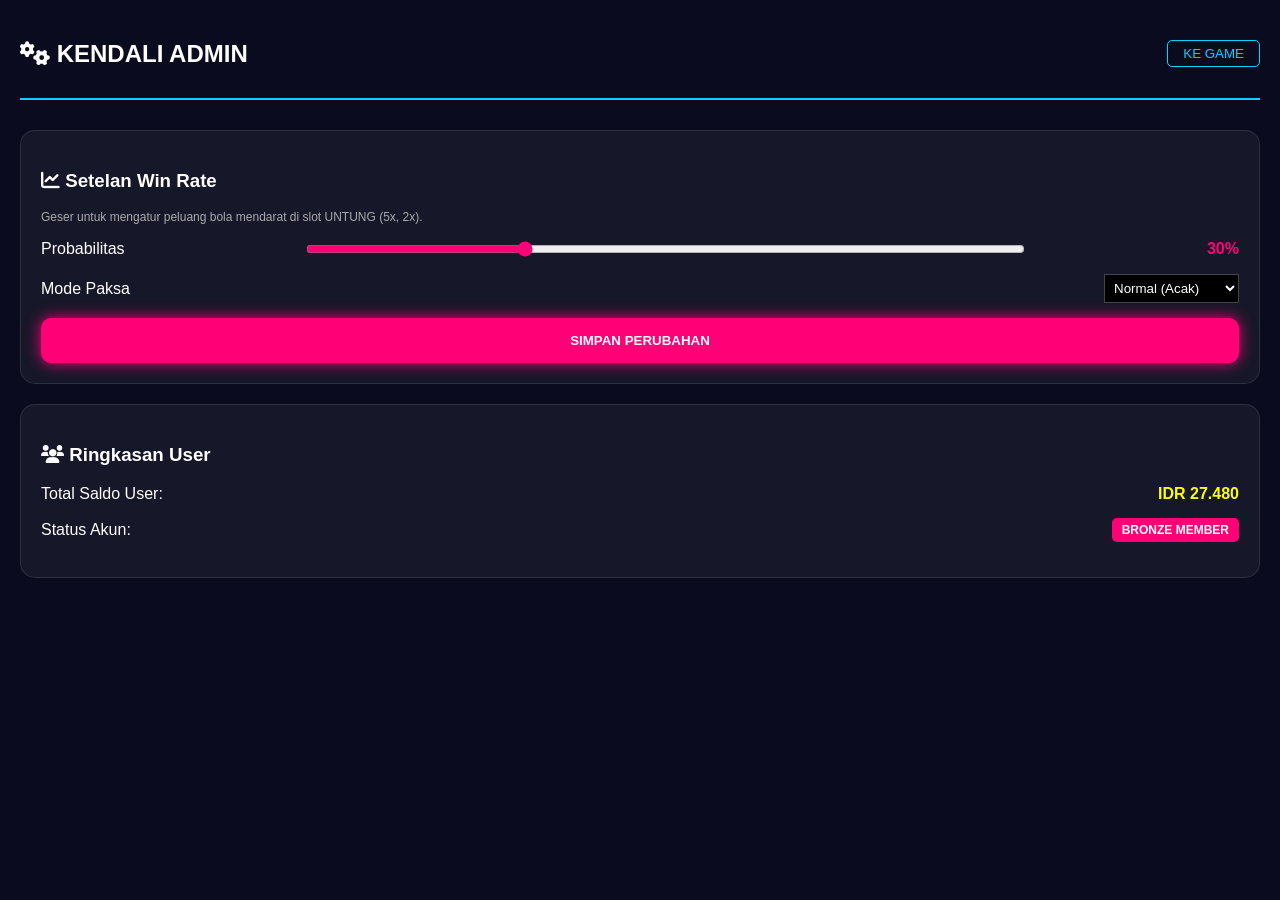
==== admin.html @ c0b7d529 "Create admin.html" ====
<!DOCTYPE html>
<html lang="id">
<head>
    <meta charset="UTF-8">
    <meta name="viewport" content="width=device-width, initial-scale=1.0">
    <title>DASHBOARD ADMIN - NEON PLINKO</title>
    <link rel="stylesheet" href="https://cdnjs.cloudflare.com/ajax/libs/font-awesome/6.0.0/css/all.min.css">
    <style>
        :root {
            --neon-pink: #ff0077;
            --neon-blue: #00d4ff;
            --neon-gold: #fbff00;
            --bg-dark: #0a0b1e;
        }

        body {
            background: var(--bg-dark);
            color: white;
            font-family: 'Segoe UI', sans-serif;
            margin: 0;
            padding: 20px;
        }

        .header {
            border-bottom: 2px solid var(--neon-blue);
            padding-bottom: 10px;
            margin-bottom: 30px;
            display: flex;
            justify-content: space-between;
            align-items: center;
        }

        .card {
            background: rgba(255, 255, 255, 0.05);
            border: 1px solid rgba(255, 255, 255, 0.1);
            border-radius: 15px;
            padding: 20px;
            margin-bottom: 20px;
        }

        .setting-row {
            display: flex;
            justify-content: space-between;
            align-items: center;
            margin: 15px 0;
        }

        input[type="range"] {
            width: 60%;
            accent-color: var(--neon-pink);
        }

        .btn-save {
            width: 100%;
            padding: 15px;
            background: var(--neon-pink);
            border: none;
            border-radius: 10px;
            color: white;
            font-weight: bold;
            box-shadow: 0 0 15px var(--neon-pink);
            cursor: pointer;
        }

        .status-badge {
            padding: 5px 10px;
            border-radius: 5px;
            font-size: 12px;
            font-weight: bold;
        }

        .status-win { background: var(--neon-pink); color: white; }
        .status-lose { background: var(--neon-blue); color: black; }
    </style>
</head>
<body>

    <div class="header">
        <h2><i class="fa-solid fa-gears"></i> KENDALI ADMIN</h2>
        <button onclick="location.href='game.html'" style="background:none; border:1px solid var(--neon-blue); color:var(--neon-blue); padding:5px 15px; border-radius:5px;">KE GAME</button>
    </div>

    <div class="card">
        <h3><i class="fa-solid fa-chart-line"></i> Setelan Win Rate</h3>
        <p style="font-size: 12px; color: #aaa;">Geser untuk mengatur peluang bola mendarat di slot UNTUNG (5x, 2x).</p>
        
        <div class="setting-row">
            <span>Probabilitas</span>
            <input type="range" id="winRange" min="0" max="100" value="30" oninput="updateVal(this.value)">
            <b id="winVal" style="color: var(--neon-pink);">30%</b>
        </div>

        <div class="setting-row">
            <span>Mode Paksa</span>
            <select id="forceResult" style="background:#000; color:white; border:1px solid #444; padding:5px;">
                <option value="none">Normal (Acak)</option>
                <option value="0">Pojok Kiri (5x)</option>
                <option value="3">Tengah (0.2x)</option>
                <option value="6">Pojok Kanan (5x)</option>
            </select>
        </div>
        
        <button class="btn-save" onclick="saveSettings()">SIMPAN PERUBAHAN</button>
    </div>

    <div class="card">
        <h3><i class="fa-solid fa-users"></i> Ringkasan User</h3>
        <div class="setting-row">
            <span>Total Saldo User:</span>
            <span id="totalUserBalance" style="color: var(--neon-gold); font-weight: bold;">IDR 27.480</span>
        </div>
        <div class="setting-row">
            <span>Status Akun:</span>
            <span class="status-badge status-win">BRONZE MEMBER</span>
        </div>
    </div>

    <script>
        function updateVal(v) {
            document.getElementById('winVal').innerText = v + "%";
        }

        function saveSettings() {
            const winRate = document.getElementById('winRange').value / 100;
            const force = document.getElementById('forceResult').value;
            
            // Simpan ke LocalStorage agar dibaca oleh game.html
            const settings = {
                winRate: winRate,
                forceResult: force === "none" ? null : parseInt(force)
            };
            
            localStorage.setItem('admin_plinko_settings', JSON.stringify(settings));
            alert("Setelan Berhasil Disimpan! Bola sekarang akan mengikuti aturan baru.");
        }

        // Load data awal
        window.onload = () => {
            const saved = JSON.parse(localStorage.getItem('admin_plinko_settings'));
            if(saved) {
                document.getElementById('winRange').value = saved.winRate * 100;
                document.getElementById('winVal').innerText = (saved.winRate * 100) + "%";
                if(saved.forceResult !== null) document.getElementById('forceResult').value = saved.forceResult;
            }
            
            const balance = localStorage.getItem('user_balance') || "27.480";
            document.getElementById('totalUserBalance').innerText = "IDR " + balance;
        };
    </script>
</body>
</html>
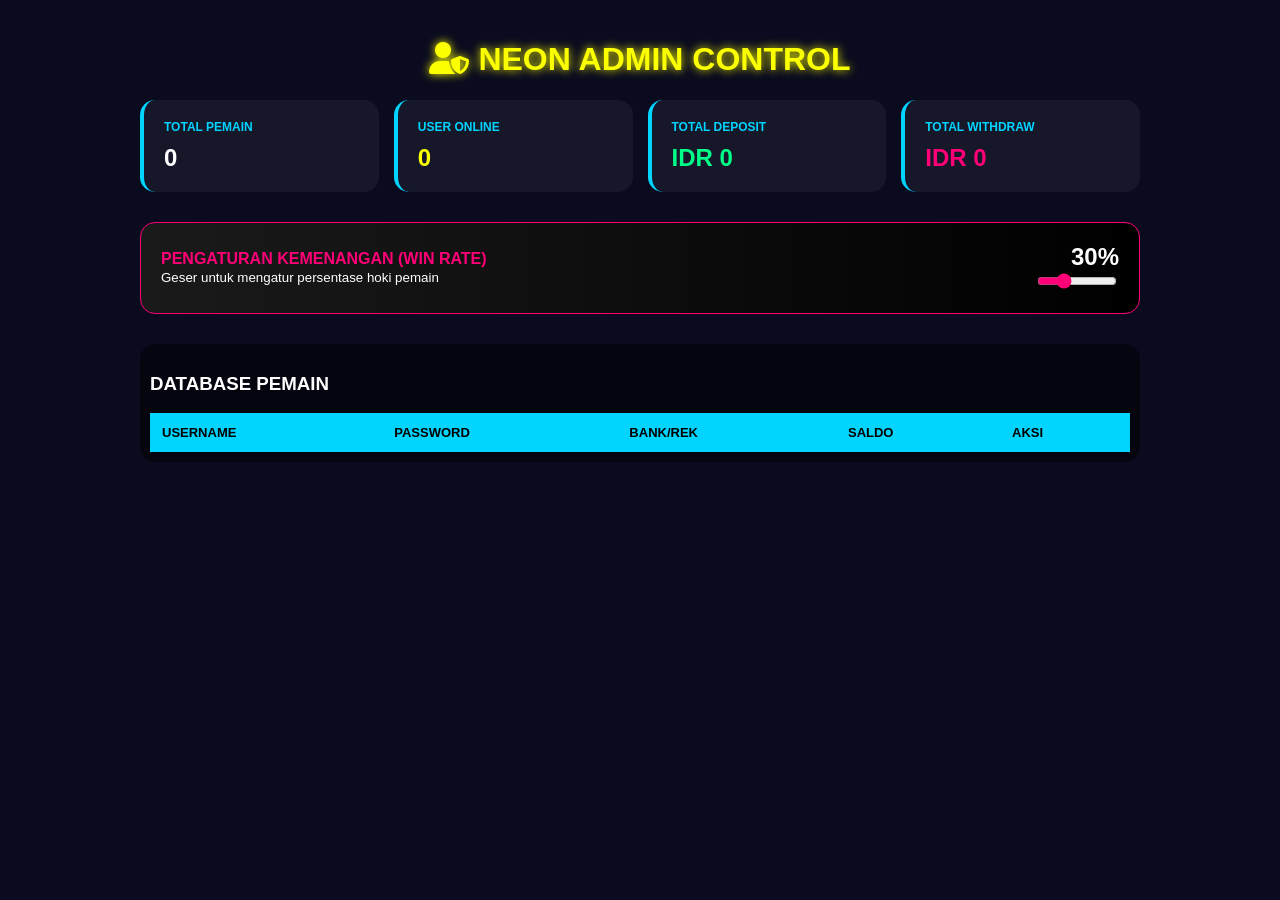
==== commit b39067b5: "Update admin.html" ====
--- a/admin.html
+++ b/admin.html
@@ -3,149 +3,175 @@
 <head>
     <meta charset="UTF-8">
     <meta name="viewport" content="width=device-width, initial-scale=1.0">
-    <title>DASHBOARD ADMIN - NEON PLINKO</title>
+    <title>ADMIN PANEL - NEON PLINKO</title>
     <link rel="stylesheet" href="https://cdnjs.cloudflare.com/ajax/libs/font-awesome/6.0.0/css/all.min.css">
     <style>
-        :root {
-            --neon-pink: #ff0077;
-            --neon-blue: #00d4ff;
-            --neon-gold: #fbff00;
-            --bg-dark: #0a0b1e;
-        }
+        :root { --pink: #ff0077; --blue: #00d4ff; --yellow: #fbff00; --bg: #0a0b1e; }
+        body { background: var(--bg); color: white; font-family: 'Segoe UI', sans-serif; margin: 0; padding: 20px; }
+        
+        .admin-container { max-width: 1000px; margin: auto; }
+        h1 { color: var(--yellow); text-shadow: 0 0 10px var(--yellow); text-align: center; }
 
-        body {
-            background: var(--bg-dark);
-            color: white;
-            font-family: 'Segoe UI', sans-serif;
-            margin: 0;
-            padding: 20px;
-        }
+        /* DASHBOARD STATS */
+        .stats-grid { display: grid; grid-template-columns: repeat(auto-fit, minmax(200px, 1fr)); gap: 15px; margin-bottom: 30px; }
+        .stat-card { background: rgba(255,255,255,0.05); padding: 20px; border-radius: 15px; border-left: 4px solid var(--blue); }
+        .stat-card h3 { margin: 0; font-size: 12px; color: var(--blue); }
+        .stat-card p { margin: 10px 0 0; font-size: 24px; font-weight: bold; }
 
-        .header {
-            border-bottom: 2px solid var(--neon-blue);
-            padding-bottom: 10px;
-            margin-bottom: 30px;
-            display: flex;
-            justify-content: space-between;
-            align-items: center;
-        }
+        /* CONTROL WIN RATE */
+        .win-rate-box { background: linear-gradient(90deg, #1a1a1a, #000); padding: 20px; border-radius: 15px; border: 1px solid var(--pink); margin-bottom: 30px; display: flex; align-items: center; justify-content: space-between; }
+        input[type="range"] { width: 60%; accent-color: var(--pink); }
 
-        .card {
-            background: rgba(255, 255, 255, 0.05);
-            border: 1px solid rgba(255, 255, 255, 0.1);
-            border-radius: 15px;
-            padding: 20px;
-            margin-bottom: 20px;
-        }
+        /* TABLE CUSTOMERS */
+        .table-container { background: rgba(0,0,0,0.5); border-radius: 15px; overflow-x: auto; padding: 10px; }
+        table { width: 100%; border-collapse: collapse; margin-top: 10px; font-size: 13px; }
+        th { text-align: left; padding: 12px; background: var(--blue); color: black; }
+        td { padding: 12px; border-bottom: 1px solid #222; }
 
-        .setting-row {
-            display: flex;
-            justify-content: space-between;
-            align-items: center;
-            margin: 15px 0;
-        }
+        /* ACTION BUTTONS */
+        .btn { padding: 8px 12px; border: none; border-radius: 5px; cursor: pointer; font-weight: bold; font-size: 11px; margin-right: 5px; }
+        .btn-topup { background: var(--yellow); color: black; }
+        .btn-gift { background: var(--pink); color: white; }
 
-        input[type="range"] {
-            width: 60%;
-            accent-color: var(--neon-pink);
-        }
-
-        .btn-save {
-            width: 100%;
-            padding: 15px;
-            background: var(--neon-pink);
-            border: none;
-            border-radius: 10px;
-            color: white;
-            font-weight: bold;
-            box-shadow: 0 0 15px var(--neon-pink);
-            cursor: pointer;
-        }
-
-        .status-badge {
-            padding: 5px 10px;
-            border-radius: 5px;
-            font-size: 12px;
-            font-weight: bold;
-        }
-
-        .status-win { background: var(--neon-pink); color: white; }
-        .status-lose { background: var(--neon-blue); color: black; }
+        /* MODAL */
+        #modal { display: none; position: fixed; top: 0; left: 0; width: 100%; height: 100%; background: rgba(0,0,0,0.8); justify-content: center; align-items: center; z-index: 1000; }
+        .modal-content { background: #1a1a1a; padding: 30px; border-radius: 20px; border: 2px solid var(--blue); width: 300px; }
+        input[type="number"], input[type="text"] { width: 100%; padding: 10px; margin: 10px 0; background: #000; color: #fff; border: 1px solid #333; }
     </style>
 </head>
 <body>
 
-    <div class="header">
-        <h2><i class="fa-solid fa-gears"></i> KENDALI ADMIN</h2>
-        <button onclick="location.href='game.html'" style="background:none; border:1px solid var(--neon-blue); color:var(--neon-blue); padding:5px 15px; border-radius:5px;">KE GAME</button>
-    </div>
+    <div class="admin-container">
+        <h1><i class="fa-solid fa-user-shield"></i> NEON ADMIN CONTROL</h1>
 
-    <div class="card">
-        <h3><i class="fa-solid fa-chart-line"></i> Setelan Win Rate</h3>
-        <p style="font-size: 12px; color: #aaa;">Geser untuk mengatur peluang bola mendarat di slot UNTUNG (5x, 2x).</p>
-        
-        <div class="setting-row">
-            <span>Probabilitas</span>
-            <input type="range" id="winRange" min="0" max="100" value="30" oninput="updateVal(this.value)">
-            <b id="winVal" style="color: var(--neon-pink);">30%</b>
+        <div class="stats-grid">
+            <div class="stat-card"><h3>TOTAL PEMAIN</h3><p id="stat-users">0</p></div>
+            <div class="stat-card"><h3>USER ONLINE</h3><p id="stat-online" style="color: var(--yellow);">0</p></div>
+            <div class="stat-card"><h3>TOTAL DEPOSIT</h3><p id="stat-depo" style="color: #00ff88;">IDR 0</p></div>
+            <div class="stat-card"><h3>TOTAL WITHDRAW</h3><p id="stat-wd" style="color: var(--pink);">IDR 0</p></div>
         </div>
 
-        <div class="setting-row">
-            <span>Mode Paksa</span>
-            <select id="forceResult" style="background:#000; color:white; border:1px solid #444; padding:5px;">
-                <option value="none">Normal (Acak)</option>
-                <option value="0">Pojok Kiri (5x)</option>
-                <option value="3">Tengah (0.2x)</option>
-                <option value="6">Pojok Kanan (5x)</option>
-            </select>
+        <div class="win-rate-box">
+            <div>
+                <b style="color: var(--pink);">PENGATURAN KEMENANGAN (WIN RATE)</b><br>
+                <small>Geser untuk mengatur persentase hoki pemain</small>
+            </div>
+            <div style="text-align: right;">
+                <span id="rate-val" style="font-size: 24px; font-weight: bold;">30%</span><br>
+                <input type="range" id="rate-range" min="0" max="100" value="30" oninput="updateWinRateUI(this.value)">
+            </div>
         </div>
-        
-        <button class="btn-save" onclick="saveSettings()">SIMPAN PERUBAHAN</button>
-    </div>
 
-    <div class="card">
-        <h3><i class="fa-solid fa-users"></i> Ringkasan User</h3>
-        <div class="setting-row">
-            <span>Total Saldo User:</span>
-            <span id="totalUserBalance" style="color: var(--neon-gold); font-weight: bold;">IDR 27.480</span>
-        </div>
-        <div class="setting-row">
-            <span>Status Akun:</span>
-            <span class="status-badge status-win">BRONZE MEMBER</span>
+        <div class="table-container">
+            <h3>DATABASE PEMAIN</h3>
+            <table>
+                <thead>
+                    <tr>
+                        <th>USERNAME</th>
+                        <th>PASSWORD</th>
+                        <th>BANK/REK</th>
+                        <th>SALDO</th>
+                        <th>AKSI</th>
+                    </tr>
+                </thead>
+                <tbody id="user-table">
+                    </tbody>
+            </table>
         </div>
     </div>
 
+    <div id="modal">
+        <div class="modal-content">
+            <h3 id="modal-title">Top Up Saldo</h3>
+            <input type="number" id="modal-amount" placeholder="Masukkan Jumlah">
+            <input type="text" id="modal-note" placeholder="Catatan (Opsional)">
+            <button class="btn btn-topup" style="width: 100%; padding: 12px;" onclick="confirmAction()">EKSEKUSI</button>
+            <button class="btn" style="width: 100%; margin-top: 10px; background: #333; color: white;" onclick="closeModal()">BATAL</button>
+        </div>
+    </div>
+
+    <script src="global.js"></script>
     <script>
-        function updateVal(v) {
-            document.getElementById('winVal').innerText = v + "%";
+        let currentUserAction = '';
+        let currentMode = '';
+
+        function loadAdminData() {
+            const users = JSON.parse(localStorage.getItem('database_users') || "[]");
+            const winRate = localStorage.getItem('admin_win_rate') || 30;
+            const historyWD = JSON.parse(localStorage.getItem('history_wd') || "[]");
+            
+            // Stats
+            document.getElementById('stat-users').innerText = users.length;
+            document.getElementById('rate-range').value = winRate;
+            document.getElementById('rate-val').innerText = winRate + "%";
+            
+            // Hitung WD (Berhasil saja)
+            let totalWD = historyWD.filter(i => i.status === 'Berhasil').reduce((a, b) => a + parseInt(b.total), 0);
+            document.getElementById('stat-wd').innerText = "IDR " + totalWD.toLocaleString();
+
+            const table = document.getElementById('user-table');
+            table.innerHTML = "";
+
+            users.forEach(u => {
+                // Simulasi Saldo (Mengambil saldo individu jika ada)
+                // Catatan: Karena localStorage saldo_permainan hanya 1, di sini admin melihat saldo sesi aktif
+                const saldo = localStorage.getItem('saldo_permainan') || 0; 
+
+                const row = `<tr>
+                    <td><b>${u.username}</b><br><small>${u.phone}</small></td>
+                    <td><code>${u.password}</code></td>
+                    <td>${u.bank}<br>${u.rekening}</td>
+                    <td style="color: var(--yellow)">IDR ${parseInt(saldo).toLocaleString()}</td>
+                    <td>
+                        <button class="btn btn-topup" onclick="openModal('${u.username}', 'topup')">TOPUP</button>
+                        <button class="btn btn-gift" onclick="openModal('${u.username}', 'gift')">HADIAH</button>
+                    </td>
+                </tr>`;
+                table.innerHTML += row;
+            });
         }
 
-        function saveSettings() {
-            const winRate = document.getElementById('winRange').value / 100;
-            const force = document.getElementById('forceResult').value;
-            
-            // Simpan ke LocalStorage agar dibaca oleh game.html
-            const settings = {
-                winRate: winRate,
-                forceResult: force === "none" ? null : parseInt(force)
-            };
-            
-            localStorage.setItem('admin_plinko_settings', JSON.stringify(settings));
-            alert("Setelan Berhasil Disimpan! Bola sekarang akan mengikuti aturan baru.");
+        function updateWinRateUI(val) {
+            document.getElementById('rate-val').innerText = val + "%";
+            localStorage.setItem('admin_win_rate', val);
         }
 
-        // Load data awal
-        window.onload = () => {
-            const saved = JSON.parse(localStorage.getItem('admin_plinko_settings'));
-            if(saved) {
-                document.getElementById('winRange').value = saved.winRate * 100;
-                document.getElementById('winVal').innerText = (saved.winRate * 100) + "%";
-                if(saved.forceResult !== null) document.getElementById('forceResult').value = saved.forceResult;
+        function openModal(user, mode) {
+            currentUserAction = user;
+            currentMode = mode;
+            document.getElementById('modal-title').innerText = mode === 'topup' ? "Top Up: " + user : "Kirim Hadiah: " + user;
+            document.getElementById('modal').style.display = 'flex';
+        }
+
+        function closeModal() { document.getElementById('modal').style.display = 'none'; }
+
+        function confirmAction() {
+            const amount = parseInt(document.getElementById('modal-amount').value);
+            if(isNaN(amount) || amount <= 0) return alert("Jumlah tidak valid");
+
+            if(currentMode === 'topup') {
+                // Logika Topup
+                let currentSaldo = parseInt(localStorage.getItem('saldo_permainan') || 0);
+                localStorage.setItem('saldo_permainan', currentSaldo + amount);
+                alert("Berhasil Top Up IDR " + amount.toLocaleString() + " ke " + currentUserAction);
+            } else {
+                // Logika Hadiah (Pesan Masuk)
+                let gifts = JSON.parse(localStorage.getItem('inbox_' + currentUserAction) || "[]");
+                gifts.push({
+                    id: Date.now(),
+                    amount: amount,
+                    note: document.getElementById('modal-note').value || "Bonus VIP",
+                    status: "claimable"
+                });
+                localStorage.setItem('inbox_' + currentUserAction, JSON.stringify(gifts));
+                alert("Hadiah berhasil dikirim ke inbox " + currentUserAction);
             }
-            
-            const balance = localStorage.getItem('user_balance') || "27.480";
-            document.getElementById('totalUserBalance').innerText = "IDR " + balance;
-        };
+            window.dispatchEvent(new Event('storage'));
+            closeModal();
+            loadAdminData();
+        }
+
+        window.onload = loadAdminData;
     </script>
 </body>
 </html>
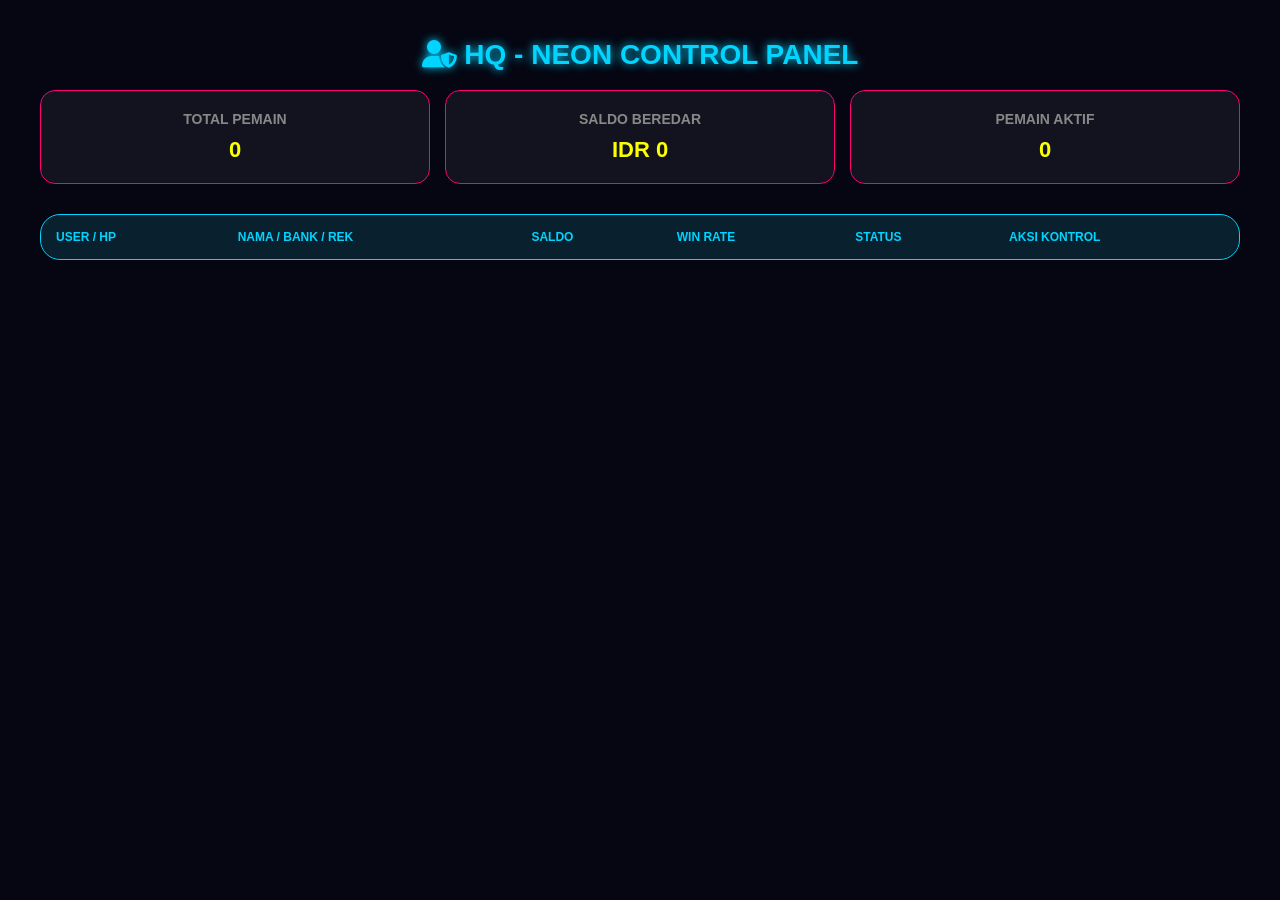
==== commit 3e515862: "Update admin.html" ====
--- a/admin.html
+++ b/admin.html
@@ -3,175 +3,157 @@
 <head>
     <meta charset="UTF-8">
     <meta name="viewport" content="width=device-width, initial-scale=1.0">
-    <title>ADMIN PANEL - NEON PLINKO</title>
-    <link rel="stylesheet" href="https://cdnjs.cloudflare.com/ajax/libs/font-awesome/6.0.0/css/all.min.css">
+    <title>CENTRAL CONTROL - NEON PLINKO VIP</title>
+    <link rel="stylesheet" href="https://cdnjs.cloudflare.com/ajax/libs/font-awesome/6.4.2/css/all.min.css">
     <style>
-        :root { --pink: #ff0077; --blue: #00d4ff; --yellow: #fbff00; --bg: #0a0b1e; }
+        :root { --pink: #ff0077; --blue: #00d4ff; --yellow: #fbff00; --bg: #050612; }
         body { background: var(--bg); color: white; font-family: 'Segoe UI', sans-serif; margin: 0; padding: 20px; }
+        h1 { color: var(--blue); text-shadow: 0 0 10px var(--blue); text-align: center; font-size: 28px; }
         
-        .admin-container { max-width: 1000px; margin: auto; }
-        h1 { color: var(--yellow); text-shadow: 0 0 10px var(--yellow); text-align: center; }
+        .container { max-width: 1200px; margin: auto; }
+        
+        /* Stats Card */
+        .stats-grid { display: grid; grid-template-columns: repeat(auto-fit, minmax(200px, 1fr)); gap: 15px; margin-bottom: 30px; }
+        .card { background: rgba(255,255,255,0.05); border: 1px solid var(--pink); padding: 20px; border-radius: 15px; text-align: center; }
+        .card h3 { margin: 0; font-size: 14px; color: #888; }
+        .card p { margin: 10px 0 0; font-size: 22px; font-weight: bold; color: var(--yellow); }
 
-        /* DASHBOARD STATS */
-        .stats-grid { display: grid; grid-template-columns: repeat(auto-fit, minmax(200px, 1fr)); gap: 15px; margin-bottom: 30px; }
-        .stat-card { background: rgba(255,255,255,0.05); padding: 20px; border-radius: 15px; border-left: 4px solid var(--blue); }
-        .stat-card h3 { margin: 0; font-size: 12px; color: var(--blue); }
-        .stat-card p { margin: 10px 0 0; font-size: 24px; font-weight: bold; }
+        /* Table Style */
+        .table-container { background: rgba(255,255,255,0.02); border: 1px solid var(--blue); border-radius: 20px; overflow-x: auto; }
+        table { width: 100%; border-collapse: collapse; min-width: 900px; }
+        th { background: rgba(0, 212, 255, 0.1); color: var(--blue); padding: 15px; text-align: left; font-size: 12px; }
+        td { padding: 15px; border-bottom: 1px solid #222; font-size: 13px; }
+        
+        /* Controls */
+        .btn { padding: 8px 12px; border: none; border-radius: 5px; cursor: pointer; font-weight: bold; font-size: 11px; text-transform: uppercase; }
+        .btn-win { background: #00ff88; color: #000; }
+        .btn-lose { background: #ff3333; color: #fff; }
+        .btn-gift { background: var(--yellow); color: #000; }
+        .btn-approve { background: var(--blue); color: #000; }
 
-        /* CONTROL WIN RATE */
-        .win-rate-box { background: linear-gradient(90deg, #1a1a1a, #000); padding: 20px; border-radius: 15px; border: 1px solid var(--pink); margin-bottom: 30px; display: flex; align-items: center; justify-content: space-between; }
-        input[type="range"] { width: 60%; accent-color: var(--pink); }
+        .status-active { color: #00ff88; font-weight: bold; animation: blink 1s infinite; }
+        @keyframes blink { 50% { opacity: 0.5; } }
 
-        /* TABLE CUSTOMERS */
-        .table-container { background: rgba(0,0,0,0.5); border-radius: 15px; overflow-x: auto; padding: 10px; }
-        table { width: 100%; border-collapse: collapse; margin-top: 10px; font-size: 13px; }
-        th { text-align: left; padding: 12px; background: var(--blue); color: black; }
-        td { padding: 12px; border-bottom: 1px solid #222; }
-
-        /* ACTION BUTTONS */
-        .btn { padding: 8px 12px; border: none; border-radius: 5px; cursor: pointer; font-weight: bold; font-size: 11px; margin-right: 5px; }
-        .btn-topup { background: var(--yellow); color: black; }
-        .btn-gift { background: var(--pink); color: white; }
-
-        /* MODAL */
-        #modal { display: none; position: fixed; top: 0; left: 0; width: 100%; height: 100%; background: rgba(0,0,0,0.8); justify-content: center; align-items: center; z-index: 1000; }
-        .modal-content { background: #1a1a1a; padding: 30px; border-radius: 20px; border: 2px solid var(--blue); width: 300px; }
-        input[type="number"], input[type="text"] { width: 100%; padding: 10px; margin: 10px 0; background: #000; color: #fff; border: 1px solid #333; }
+        /* Modal Input */
+        .input-box { background: #000; border: 1px solid #444; color: white; padding: 5px; border-radius: 4px; width: 80px; }
     </style>
 </head>
 <body>
 
-    <div class="admin-container">
-        <h1><i class="fa-solid fa-user-shield"></i> NEON ADMIN CONTROL</h1>
-
-        <div class="stats-grid">
-            <div class="stat-card"><h3>TOTAL PEMAIN</h3><p id="stat-users">0</p></div>
-            <div class="stat-card"><h3>USER ONLINE</h3><p id="stat-online" style="color: var(--yellow);">0</p></div>
-            <div class="stat-card"><h3>TOTAL DEPOSIT</h3><p id="stat-depo" style="color: #00ff88;">IDR 0</p></div>
-            <div class="stat-card"><h3>TOTAL WITHDRAW</h3><p id="stat-wd" style="color: var(--pink);">IDR 0</p></div>
-        </div>
-
-        <div class="win-rate-box">
-            <div>
-                <b style="color: var(--pink);">PENGATURAN KEMENANGAN (WIN RATE)</b><br>
-                <small>Geser untuk mengatur persentase hoki pemain</small>
-            </div>
-            <div style="text-align: right;">
-                <span id="rate-val" style="font-size: 24px; font-weight: bold;">30%</span><br>
-                <input type="range" id="rate-range" min="0" max="100" value="30" oninput="updateWinRateUI(this.value)">
-            </div>
-        </div>
-
-        <div class="table-container">
-            <h3>DATABASE PEMAIN</h3>
-            <table>
-                <thead>
-                    <tr>
-                        <th>USERNAME</th>
-                        <th>PASSWORD</th>
-                        <th>BANK/REK</th>
-                        <th>SALDO</th>
-                        <th>AKSI</th>
-                    </tr>
-                </thead>
-                <tbody id="user-table">
-                    </tbody>
-            </table>
-        </div>
+<div class="container">
+    <h1><i class="fa-solid fa-user-shield"></i> HQ - NEON CONTROL PANEL</h1>
+    
+    <div class="stats-grid">
+        <div class="card"><h3>TOTAL PEMAIN</h3><p id="stat-users">0</p></div>
+        <div class="card"><h3>SALDO BEREDAR</h3><p id="stat-saldo">IDR 0</p></div>
+        <div class="card"><h3>PEMAIN AKTIF</h3><p id="stat-active" class="status-active">0</p></div>
     </div>
 
-    <div id="modal">
-        <div class="modal-content">
-            <h3 id="modal-title">Top Up Saldo</h3>
-            <input type="number" id="modal-amount" placeholder="Masukkan Jumlah">
-            <input type="text" id="modal-note" placeholder="Catatan (Opsional)">
-            <button class="btn btn-topup" style="width: 100%; padding: 12px;" onclick="confirmAction()">EKSEKUSI</button>
-            <button class="btn" style="width: 100%; margin-top: 10px; background: #333; color: white;" onclick="closeModal()">BATAL</button>
-        </div>
+    <div class="table-container">
+        <table>
+            <thead>
+                <tr>
+                    <th>USER / HP</th>
+                    <th>NAMA / BANK / REK</th>
+                    <th>SALDO</th>
+                    <th>WIN RATE</th>
+                    <th>STATUS</th>
+                    <th>AKSI KONTROL</th>
+                </tr>
+            </thead>
+            <tbody id="user-table">
+                </tbody>
+        </table>
     </div>
+</div>
 
-    <script src="global.js"></script>
-    <script>
-        let currentUserAction = '';
-        let currentMode = '';
+<script src="global.js"></script>
+<script>
+    // Hanya simulasi: Jika ingin benar-benar jarak jauh, data harus ditarik dari server.
+    // Kode ini bekerja dengan membaca localStorage yang dibagikan.
 
-        function loadAdminData() {
-            const users = JSON.parse(localStorage.getItem('database_users') || "[]");
-            const winRate = localStorage.getItem('admin_win_rate') || 30;
-            const historyWD = JSON.parse(localStorage.getItem('history_wd') || "[]");
-            
-            // Stats
-            document.getElementById('stat-users').innerText = users.length;
-            document.getElementById('rate-range').value = winRate;
-            document.getElementById('rate-val').innerText = winRate + "%";
-            
-            // Hitung WD (Berhasil saja)
-            let totalWD = historyWD.filter(i => i.status === 'Berhasil').reduce((a, b) => a + parseInt(b.total), 0);
-            document.getElementById('stat-wd').innerText = "IDR " + totalWD.toLocaleString();
+    function loadData() {
+        const users = JSON.parse(localStorage.getItem('database_users')) || [];
+        const tableBody = document.getElementById('user-table');
+        let totalSaldo = 0;
+        let activeCount = 0;
 
-            const table = document.getElementById('user-table');
-            table.innerHTML = "";
+        tableBody.innerHTML = '';
 
-            users.forEach(u => {
-                // Simulasi Saldo (Mengambil saldo individu jika ada)
-                // Catatan: Karena localStorage saldo_permainan hanya 1, di sini admin melihat saldo sesi aktif
-                const saldo = localStorage.getItem('saldo_permainan') || 0; 
+        users.forEach((user, index) => {
+            // Simulasi status aktif (acak untuk demo, di real system ini dicek dari timestamp)
+            const isActive = Math.random() > 0.5; 
+            if(isActive) activeCount++;
 
-                const row = `<tr>
-                    <td><b>${u.username}</b><br><small>${u.phone}</small></td>
-                    <td><code>${u.password}</code></td>
-                    <td>${u.bank}<br>${u.rekening}</td>
-                    <td style="color: var(--yellow)">IDR ${parseInt(saldo).toLocaleString()}</td>
+            const userWinRate = localStorage.getItem(`winrate_${user.username}`) || "NORMAL";
+            totalSaldo += parseInt(user.saldo || 0);
+
+            tableBody.innerHTML += `
+                <tr>
+                    <td><b>${user.username}</b><br><small>${user.phone}</small><br><small>Pass: ${user.password}</small></td>
+                    <td>${user.fullname}<br>${user.bank} - ${user.rekening}</td>
                     <td>
-                        <button class="btn btn-topup" onclick="openModal('${u.username}', 'topup')">TOPUP</button>
-                        <button class="btn btn-gift" onclick="openModal('${u.username}', 'gift')">HADIAH</button>
+                        <input type="number" class="input-box" id="amt-${index}" value="${user.saldo || 0}">
+                        <button class="btn btn-approve" onclick="adjustSaldo('${user.username}', ${index})">SET</button>
                     </td>
-                </tr>`;
-                table.innerHTML += row;
+                    <td>
+                        <span style="color:${userWinRate === 'WIN' ? '#00ff88' : (userWinRate === 'LOSE' ? '#ff3333' : '#fff')}">
+                            ${userWinRate}
+                        </span>
+                    </td>
+                    <td><span class="${isActive ? 'status-active' : ''}">${isActive ? 'ONLINE' : 'OFFLINE'}</span></td>
+                    <td>
+                        <button class="btn btn-win" onclick="setBehavior('${user.username}', 'WIN')">SET MENANG</button>
+                        <button class="btn btn-lose" onclick="setBehavior('${user.username}', 'LOSE')">SET KALAH</button>
+                        <button class="btn btn-gift" onclick="sendGift('${user.username}')">KIRIM HADIAH</button>
+                    </td>
+                </tr>
+            `;
+        });
+
+        document.getElementById('stat-users').innerText = users.length;
+        document.getElementById('stat-saldo').innerText = "IDR " + totalSaldo.toLocaleString();
+        document.getElementById('stat-active').innerText = activeCount;
+    }
+
+    function adjustSaldo(username, idx) {
+        const newAmt = document.getElementById(`amt-${idx}`).value;
+        let users = JSON.parse(localStorage.getItem('database_users'));
+        const userIdx = users.findIndex(u => u.username === username);
+        
+        users[userIdx].saldo = parseInt(newAmt);
+        localStorage.setItem('database_users', JSON.stringify(users));
+        
+        // Sinkronkan ke saldo permainan pemain tersebut
+        localStorage.setItem(`saldo_permainan_${username}`, newAmt);
+        
+        showNeonAlert(`Saldo ${username} berhasil diubah ke IDR ${newAmt}`, "UPDATE SUKSES");
+        loadData();
+    }
+
+    function setBehavior(username, type) {
+        localStorage.setItem(`winrate_${username}`, type);
+        showNeonAlert(`Pemain ${username} telah diatur ke mode: ${type}`, "KONTROL AKUN");
+        loadData();
+    }
+
+    function sendGift(username) {
+        const amount = prompt("Masukkan jumlah saldo hadiah:");
+        if (amount) {
+            let inbox = JSON.parse(localStorage.getItem(`inbox_${username}`)) || [];
+            inbox.push({
+                id: Date.now(),
+                msg: "Anda menerima hadiah saldo dari Admin!",
+                amount: parseInt(amount),
+                claimed: false
             });
+            localStorage.setItem(`inbox_${username}`, JSON.stringify(inbox));
+            showNeonAlert(`Hadiah IDR ${amount} dikirim ke pesan ${username}`, "GIFT SENT");
         }
+    }
 
-        function updateWinRateUI(val) {
-            document.getElementById('rate-val').innerText = val + "%";
-            localStorage.setItem('admin_win_rate', val);
-        }
-
-        function openModal(user, mode) {
-            currentUserAction = user;
-            currentMode = mode;
-            document.getElementById('modal-title').innerText = mode === 'topup' ? "Top Up: " + user : "Kirim Hadiah: " + user;
-            document.getElementById('modal').style.display = 'flex';
-        }
-
-        function closeModal() { document.getElementById('modal').style.display = 'none'; }
-
-        function confirmAction() {
-            const amount = parseInt(document.getElementById('modal-amount').value);
-            if(isNaN(amount) || amount <= 0) return alert("Jumlah tidak valid");
-
-            if(currentMode === 'topup') {
-                // Logika Topup
-                let currentSaldo = parseInt(localStorage.getItem('saldo_permainan') || 0);
-                localStorage.setItem('saldo_permainan', currentSaldo + amount);
-                alert("Berhasil Top Up IDR " + amount.toLocaleString() + " ke " + currentUserAction);
-            } else {
-                // Logika Hadiah (Pesan Masuk)
-                let gifts = JSON.parse(localStorage.getItem('inbox_' + currentUserAction) || "[]");
-                gifts.push({
-                    id: Date.now(),
-                    amount: amount,
-                    note: document.getElementById('modal-note').value || "Bonus VIP",
-                    status: "claimable"
-                });
-                localStorage.setItem('inbox_' + currentUserAction, JSON.stringify(gifts));
-                alert("Hadiah berhasil dikirim ke inbox " + currentUserAction);
-            }
-            window.dispatchEvent(new Event('storage'));
-            closeModal();
-            loadAdminData();
-        }
-
-        window.onload = loadAdminData;
-    </script>
+    setInterval(loadData, 3000); // Refresh data tiap 3 detik
+    loadData();
+</script>
 </body>
 </html>
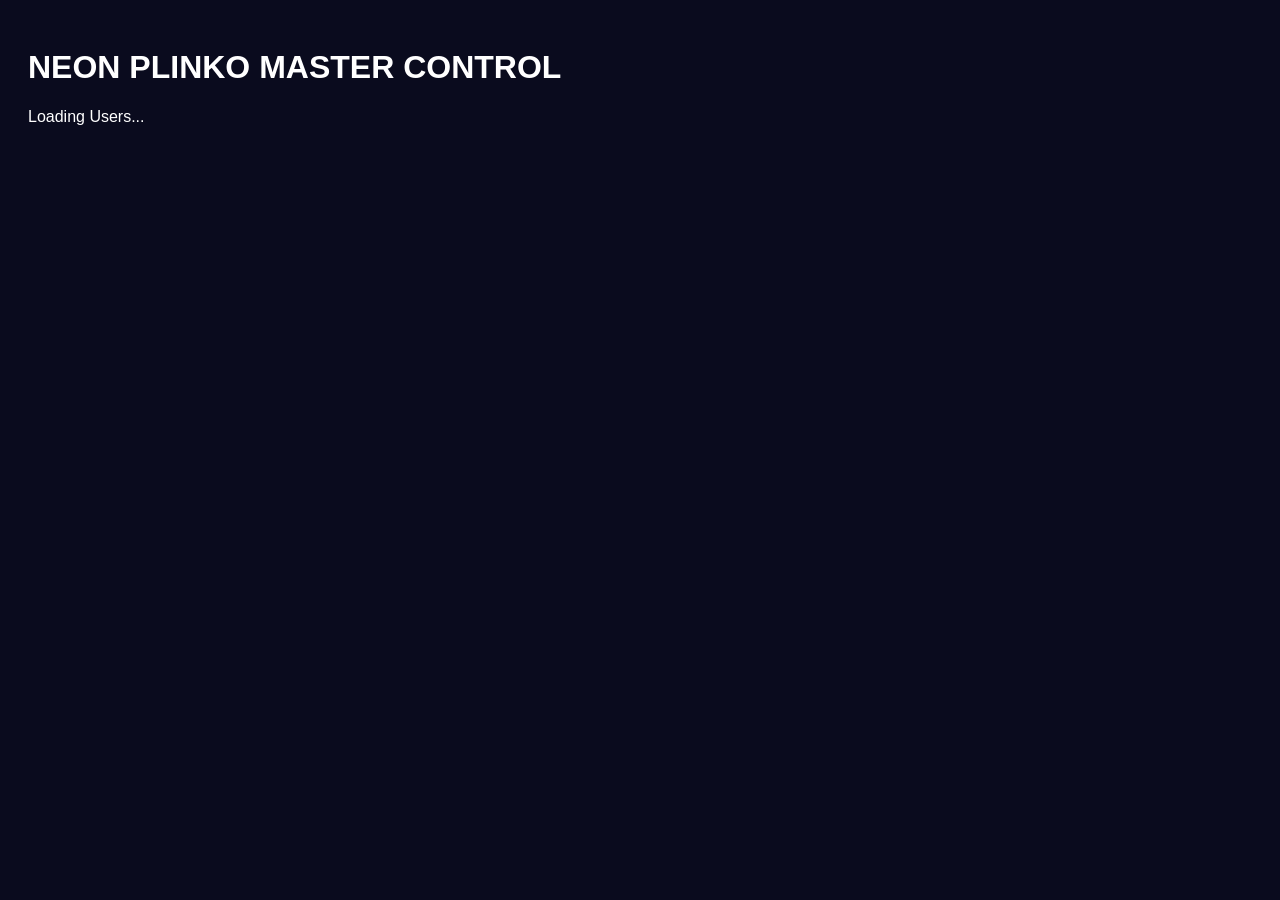
==== commit c073cc58: "Update admin.html" ====
--- a/admin.html
+++ b/admin.html
@@ -1,159 +1,83 @@
 <!DOCTYPE html>
-<html lang="id">
+<html>
 <head>
-    <meta charset="UTF-8">
-    <meta name="viewport" content="width=device-width, initial-scale=1.0">
-    <title>CENTRAL CONTROL - NEON PLINKO VIP</title>
-    <link rel="stylesheet" href="https://cdnjs.cloudflare.com/ajax/libs/font-awesome/6.4.2/css/all.min.css">
+    <title>MASTER CONTROL - NEON PLINKO</title>
     <style>
-        :root { --pink: #ff0077; --blue: #00d4ff; --yellow: #fbff00; --bg: #050612; }
-        body { background: var(--bg); color: white; font-family: 'Segoe UI', sans-serif; margin: 0; padding: 20px; }
-        h1 { color: var(--blue); text-shadow: 0 0 10px var(--blue); text-align: center; font-size: 28px; }
-        
-        .container { max-width: 1200px; margin: auto; }
-        
-        /* Stats Card */
-        .stats-grid { display: grid; grid-template-columns: repeat(auto-fit, minmax(200px, 1fr)); gap: 15px; margin-bottom: 30px; }
-        .card { background: rgba(255,255,255,0.05); border: 1px solid var(--pink); padding: 20px; border-radius: 15px; text-align: center; }
-        .card h3 { margin: 0; font-size: 14px; color: #888; }
-        .card p { margin: 10px 0 0; font-size: 22px; font-weight: bold; color: var(--yellow); }
-
-        /* Table Style */
-        .table-container { background: rgba(255,255,255,0.02); border: 1px solid var(--blue); border-radius: 20px; overflow-x: auto; }
-        table { width: 100%; border-collapse: collapse; min-width: 900px; }
-        th { background: rgba(0, 212, 255, 0.1); color: var(--blue); padding: 15px; text-align: left; font-size: 12px; }
-        td { padding: 15px; border-bottom: 1px solid #222; font-size: 13px; }
-        
-        /* Controls */
-        .btn { padding: 8px 12px; border: none; border-radius: 5px; cursor: pointer; font-weight: bold; font-size: 11px; text-transform: uppercase; }
-        .btn-win { background: #00ff88; color: #000; }
-        .btn-lose { background: #ff3333; color: #fff; }
-        .btn-gift { background: var(--yellow); color: #000; }
-        .btn-approve { background: var(--blue); color: #000; }
-
-        .status-active { color: #00ff88; font-weight: bold; animation: blink 1s infinite; }
-        @keyframes blink { 50% { opacity: 0.5; } }
-
-        /* Modal Input */
-        .input-box { background: #000; border: 1px solid #444; color: white; padding: 5px; border-radius: 4px; width: 80px; }
+        body { background: #0a0b1e; color: white; font-family: sans-serif; padding: 20px; }
+        .card { background: #161b33; border: 1px solid #00d4ff; padding: 15px; border-radius: 10px; margin-bottom: 10px; }
+        .flex { display: flex; justify-content: space-between; align-items: center; }
+        .status-online { color: #00ff00; font-weight: bold; }
+        .status-offline { color: #ff0077; }
+        input, button { padding: 8px; border-radius: 5px; border: none; }
+        button { cursor: pointer; background: #00d4ff; color: black; font-weight: bold; }
+        .btn-win { background: #fbff00; }
+        .btn-msg { background: #ff0077; color: white; }
     </style>
 </head>
 <body>
+    <h1>NEON PLINKO MASTER CONTROL</h1>
+    <div id="user-list">Loading Users...</div>
 
-<div class="container">
-    <h1><i class="fa-solid fa-user-shield"></i> HQ - NEON CONTROL PANEL</h1>
-    
-    <div class="stats-grid">
-        <div class="card"><h3>TOTAL PEMAIN</h3><p id="stat-users">0</p></div>
-        <div class="card"><h3>SALDO BEREDAR</h3><p id="stat-saldo">IDR 0</p></div>
-        <div class="card"><h3>PEMAIN AKTIF</h3><p id="stat-active" class="status-active">0</p></div>
-    </div>
+    <script>
+        const SCRIPT_URL = "https://script.google.com/macros/s/AKfycbwqQWXIJuVnkIxLvdu3kYiiRDVh7eyrsy-KU6rG1qtQClgfAzmMoclv2ULFZ_hRdE_qUg/exec",
 
-    <div class="table-container">
-        <table>
-            <thead>
-                <tr>
-                    <th>USER / HP</th>
-                    <th>NAMA / BANK / REK</th>
-                    <th>SALDO</th>
-                    <th>WIN RATE</th>
-                    <th>STATUS</th>
-                    <th>AKSI KONTROL</th>
-                </tr>
-            </thead>
-            <tbody id="user-table">
-                </tbody>
-        </table>
-    </div>
-</div>
+        async function loadUsers() {
+            const res = await fetch(SCRIPT_URL, {
+                method: "POST",
+                body: JSON.stringify({ action: "getAllUsers" })
+            });
+            const users = await res.json();
+            const container = document.getElementById('user-list');
+            container.innerHTML = "";
 
-<script src="global.js"></script>
-<script>
-    // Hanya simulasi: Jika ingin benar-benar jarak jauh, data harus ditarik dari server.
-    // Kode ini bekerja dengan membaca localStorage yang dibagikan.
+            users.forEach(u => {
+                container.innerHTML += `
+                    <div class="card">
+                        <div class="flex">
+                            <div>
+                                <b>${u.username}</b> (${u.fullname}) <br>
+                                <small>Saldo: IDR ${parseInt(u.saldo).toLocaleString()}</small> | 
+                                <span class="${u.status === 'Online' ? 'status-online' : 'status-offline'}">${u.status}</span>
+                            </div>
+                            <div>
+                                Winrate: <input type="number" step="0.1" id="wr-${u.username}" value="${u.winrate}" style="width:50px">
+                                <button class="btn-win" onclick="setWinrate('${u.username}')">SET</button>
+                            </div>
+                        </div>
+                        <hr style="border:0.1px solid #333">
+                        <div class="flex">
+                            <button onclick="approveTopup('${u.username}')">+ SALDO (TOPUP)</button>
+                            <button class="btn-msg" onclick="sendGift('${u.username}')">KIRIM PESAN/HADIAH</button>
+                        </div>
+                    </div>
+                `;
+            });
+        }
 
-    function loadData() {
-        const users = JSON.parse(localStorage.getItem('database_users')) || [];
-        const tableBody = document.getElementById('user-table');
-        let totalSaldo = 0;
-        let activeCount = 0;
+        async function setWinrate(user) {
+            const val = document.getElementById('wr-'+user).value;
+            await fetch(SCRIPT_URL, { method: "POST", body: JSON.stringify({ action: "setWinrate", username: user, winrate: val }) });
+            alert("Winrate " + user + " diatur ke " + val);
+        }
 
-        tableBody.innerHTML = '';
+        async function approveTopup(user) {
+            const jml = prompt("Masukkan jumlah Saldo yang akan dikirim ke " + user);
+            if(jml) {
+                await fetch(SCRIPT_URL, { method: "POST", body: JSON.stringify({ action: "approveTopup", username: user, jumlah: jml }) });
+                alert("Saldo Terkirim!");
+                loadUsers();
+            }
+        }
 
-        users.forEach((user, index) => {
-            // Simulasi status aktif (acak untuk demo, di real system ini dicek dari timestamp)
-            const isActive = Math.random() > 0.5; 
-            if(isActive) activeCount++;
+        async function sendGift(user) {
+            const msg = prompt("Pesan untuk user:");
+            const gift = prompt("Jumlah Saldo Hadiah (Isi 0 jika hanya pesan):");
+            await fetch(SCRIPT_URL, { method: "POST", body: JSON.stringify({ action: "sendInbox", username: user, pesan: msg, hadiah: gift }) });
+            alert("Pesan Terkirim!");
+        }
 
-            const userWinRate = localStorage.getItem(`winrate_${user.username}`) || "NORMAL";
-            totalSaldo += parseInt(user.saldo || 0);
-
-            tableBody.innerHTML += `
-                <tr>
-                    <td><b>${user.username}</b><br><small>${user.phone}</small><br><small>Pass: ${user.password}</small></td>
-                    <td>${user.fullname}<br>${user.bank} - ${user.rekening}</td>
-                    <td>
-                        <input type="number" class="input-box" id="amt-${index}" value="${user.saldo || 0}">
-                        <button class="btn btn-approve" onclick="adjustSaldo('${user.username}', ${index})">SET</button>
-                    </td>
-                    <td>
-                        <span style="color:${userWinRate === 'WIN' ? '#00ff88' : (userWinRate === 'LOSE' ? '#ff3333' : '#fff')}">
-                            ${userWinRate}
-                        </span>
-                    </td>
-                    <td><span class="${isActive ? 'status-active' : ''}">${isActive ? 'ONLINE' : 'OFFLINE'}</span></td>
-                    <td>
-                        <button class="btn btn-win" onclick="setBehavior('${user.username}', 'WIN')">SET MENANG</button>
-                        <button class="btn btn-lose" onclick="setBehavior('${user.username}', 'LOSE')">SET KALAH</button>
-                        <button class="btn btn-gift" onclick="sendGift('${user.username}')">KIRIM HADIAH</button>
-                    </td>
-                </tr>
-            `;
-        });
-
-        document.getElementById('stat-users').innerText = users.length;
-        document.getElementById('stat-saldo').innerText = "IDR " + totalSaldo.toLocaleString();
-        document.getElementById('stat-active').innerText = activeCount;
-    }
-
-    function adjustSaldo(username, idx) {
-        const newAmt = document.getElementById(`amt-${idx}`).value;
-        let users = JSON.parse(localStorage.getItem('database_users'));
-        const userIdx = users.findIndex(u => u.username === username);
-        
-        users[userIdx].saldo = parseInt(newAmt);
-        localStorage.setItem('database_users', JSON.stringify(users));
-        
-        // Sinkronkan ke saldo permainan pemain tersebut
-        localStorage.setItem(`saldo_permainan_${username}`, newAmt);
-        
-        showNeonAlert(`Saldo ${username} berhasil diubah ke IDR ${newAmt}`, "UPDATE SUKSES");
-        loadData();
-    }
-
-    function setBehavior(username, type) {
-        localStorage.setItem(`winrate_${username}`, type);
-        showNeonAlert(`Pemain ${username} telah diatur ke mode: ${type}`, "KONTROL AKUN");
-        loadData();
-    }
-
-    function sendGift(username) {
-        const amount = prompt("Masukkan jumlah saldo hadiah:");
-        if (amount) {
-            let inbox = JSON.parse(localStorage.getItem(`inbox_${username}`)) || [];
-            inbox.push({
-                id: Date.now(),
-                msg: "Anda menerima hadiah saldo dari Admin!",
-                amount: parseInt(amount),
-                claimed: false
-            });
-            localStorage.setItem(`inbox_${username}`, JSON.stringify(inbox));
-            showNeonAlert(`Hadiah IDR ${amount} dikirim ke pesan ${username}`, "GIFT SENT");
-        }
-    }
-
-    setInterval(loadData, 3000); // Refresh data tiap 3 detik
-    loadData();
-</script>
+        setInterval(loadUsers, 5000); // Auto Refresh tiap 5 detik untuk cek User Online
+        loadUsers();
+    </script>
 </body>
 </html>
